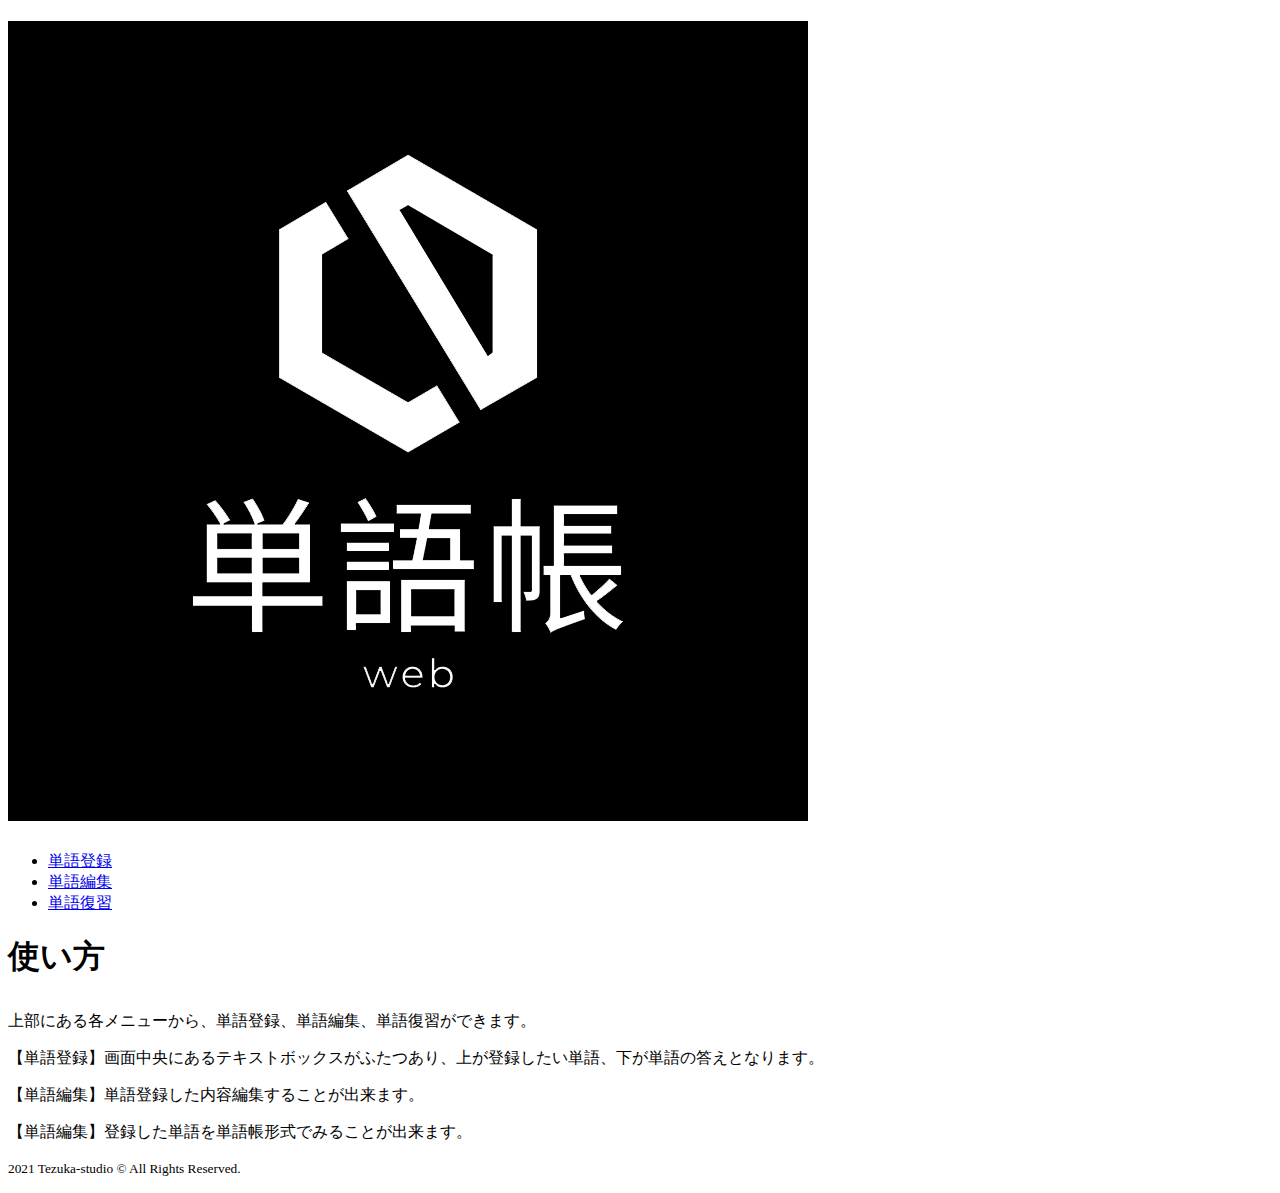
==== index.html @ 6e42fa5a "Add files via upload" ====
<!DOCTYPE html>
<html lang="ja">

<head>
    <meta charset="UTF-8">
    <meta http-equiv="X-UA-Compatible" content="IE=edge">
    <meta name="viewport" content="width=device-width, initial-scale=1.0">
    <link rel="stylesheet" href="CSS/common.css">
    <title>単語帳</title>
</head>

<body>
    <header>
        <h1><a href="/index.html"><img src="/IMAGE/White_on_Black.png" alt="単語登録"></a></h1>
        <nav>
            <ul class="nav">
                <li class="nav_li"><a class="nav_txt" href="/register.html">単語登録</a></li>
                <li class="nav_li"><a class="nav_txt" href="/edit.html">単語編集</a></li>
                <li class="nav_li"><a class="nav_txt" href="/review.html">単語復習</a></li>
            </ul>
        </nav>
    </header>
    <div>
        <main>
            <div class="contents">
                <h1>
                    <p　class="home_ti">使い方</p>
                </h1>
                <p class="home_content1">上部にある各メニューから、単語登録、単語編集、単語復習ができます。</p>
                <p class="home_content2">【単語登録】画面中央にあるテキストボックスがふたつあり、上が登録したい単語、下が単語の答えとなります。</p>
                <p class="home_content2">【単語編集】単語登録した内容編集することが出来ます。</p>
                <p class="home_content2">【単語編集】登録した単語を単語帳形式でみることが出来ます。</p>
            </div>
        </main>

    </div>
    <footer>
        <p><small>2021 Tezuka-studio &copy; All Rights Reserved.</small></p>
    </footer>
</body>

</html>
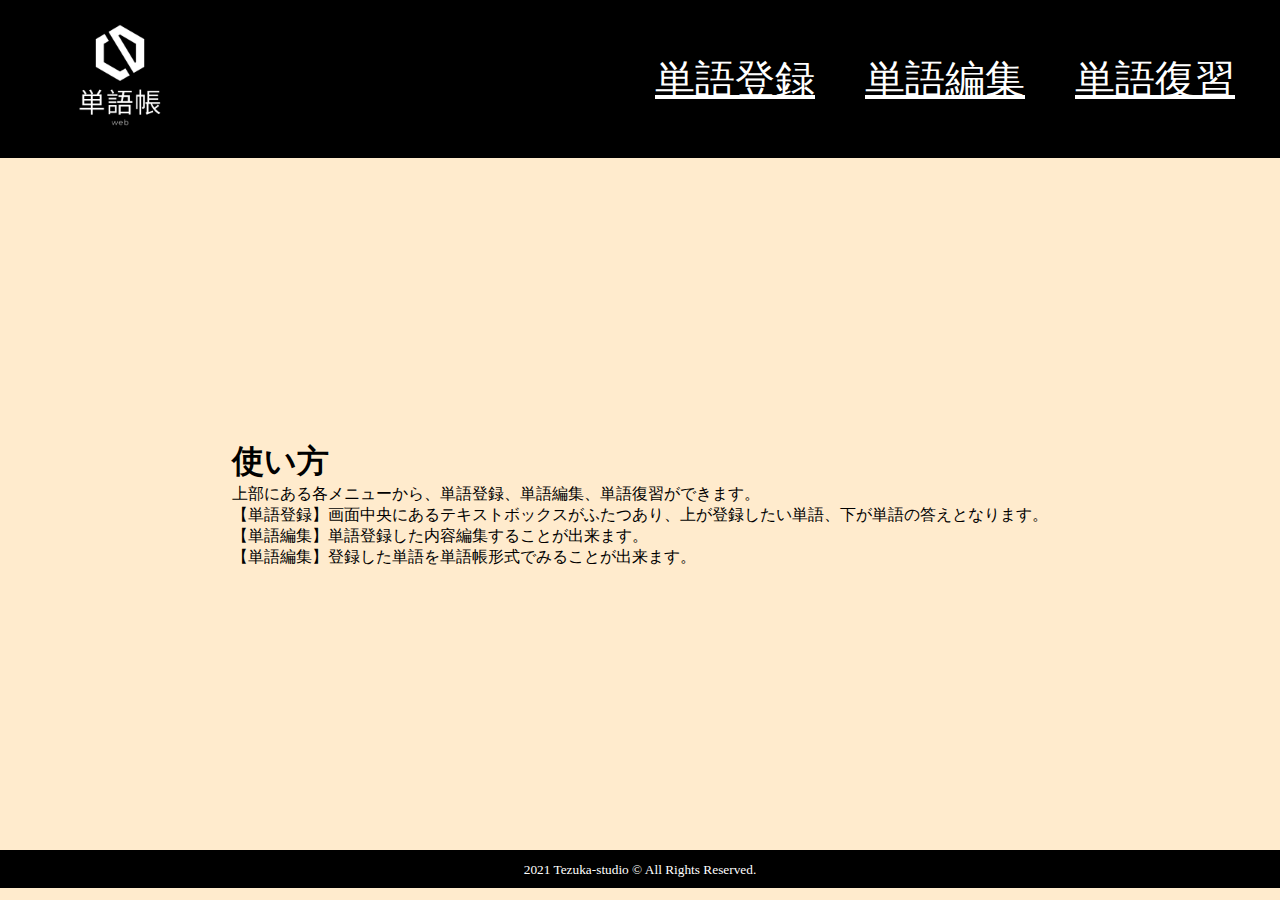
==== commit cb8c0c3f: "Add files via upload" ====
--- a/index.html
+++ b/index.html
@@ -11,12 +11,12 @@
 
 <body>
     <header>
-        <h1><a href="/index.html"><img src="/IMAGE/White_on_Black.png" alt="単語登録"></a></h1>
+        <h1><a href="/WORDNOTE/index.html"><img src="/IMAGE/White_on_Black.png" alt="単語登録"></a></h1>
         <nav>
             <ul class="nav">
-                <li class="nav_li"><a class="nav_txt" href="/register.html">単語登録</a></li>
-                <li class="nav_li"><a class="nav_txt" href="/edit.html">単語編集</a></li>
-                <li class="nav_li"><a class="nav_txt" href="/review.html">単語復習</a></li>
+                <li class="nav_li"><a class="nav_txt" href="/WORDNOTE/register.html">単語登録</a></li>
+                <li class="nav_li"><a class="nav_txt" href="/WORDNOTE/edit.html">単語編集</a></li>
+                <li class="nav_li"><a class="nav_txt" href="/WORDNOTE/review.html">単語復習</a></li>
             </ul>
         </nav>
     </header>
--- a/CSS/common.css
+++ b/CSS/common.css
@@ -0,0 +1,129 @@
+* {
+    padding: 0;
+    margin: 0;
+}
+
+body {
+    background-color: blanchedalmond;
+}
+
+header {
+    display: flex;
+    background-color: black;
+    padding: 0 45px;
+    align-items: center;
+}
+
+h1 {
+    flex: 1;
+}
+
+h1 img {
+    width: 150px;
+}
+
+.nav {
+    display: flex;
+    gap: 50px;
+}
+
+.nav_li {
+    transition: .3s ease;
+}
+
+main {
+    display: flex;
+    justify-content: center;
+    align-items: center;
+    height: calc(100vh - 208px);
+}
+
+.home_ti {
+    font: bold;
+    font-size: 30px;
+}
+
+.nav_li:hover {
+    text-decoration: underline;
+    text-shadow: 4px 4px 4px rgb(121, 105, 105);
+    transform: rotate(-5deg);
+    color:black;
+}
+
+.nav_txt {
+    font-size: 40px;
+    color: white;
+}
+
+.add_txt {
+    display: inline-block;
+    color: black;
+    font-size: 35px;
+    width: 150px;
+}
+
+.add_area {
+    display: block;
+    margin-top: 10px;
+}
+
+.add_description {
+    text-align: center;
+    font-size: 30px;
+}
+
+label {
+    display: flex;
+    align-items: center;
+}
+
+.add_input {
+    width: 500px;
+    padding: 10px;
+    height: 100px;
+    margin-left: 10px;
+    font-size: 30px;
+}
+
+.add_btn {
+    display: block;
+    margin: 50px auto;
+    padding: 10px 50px;
+    font-size: 45px;
+    color: white;
+    background-color: black;
+    cursor: pointer;
+    transition: transform .2s ease-in-out;
+}
+
+.add_btn:hover{
+    color: rgb(141, 141, 141);
+}
+
+.add_btn:active {
+    transform: translateY(4px);
+}
+
+/* .create-area {
+    background: rgb(255, 181, 181);
+    width: 500px;
+    height: 200px;
+    position: fixed;
+    left: 50%;
+    bottom: 0;
+    transform: translateX(-50%);
+    overflow-y: scroll;
+} */
+
+footer {
+    background: black;
+    color: white;
+    text-align: center;
+    padding: 10px;
+}
+
+@media screen and (max-width: 768px) {
+    header {
+        display: none;
+    }
+}
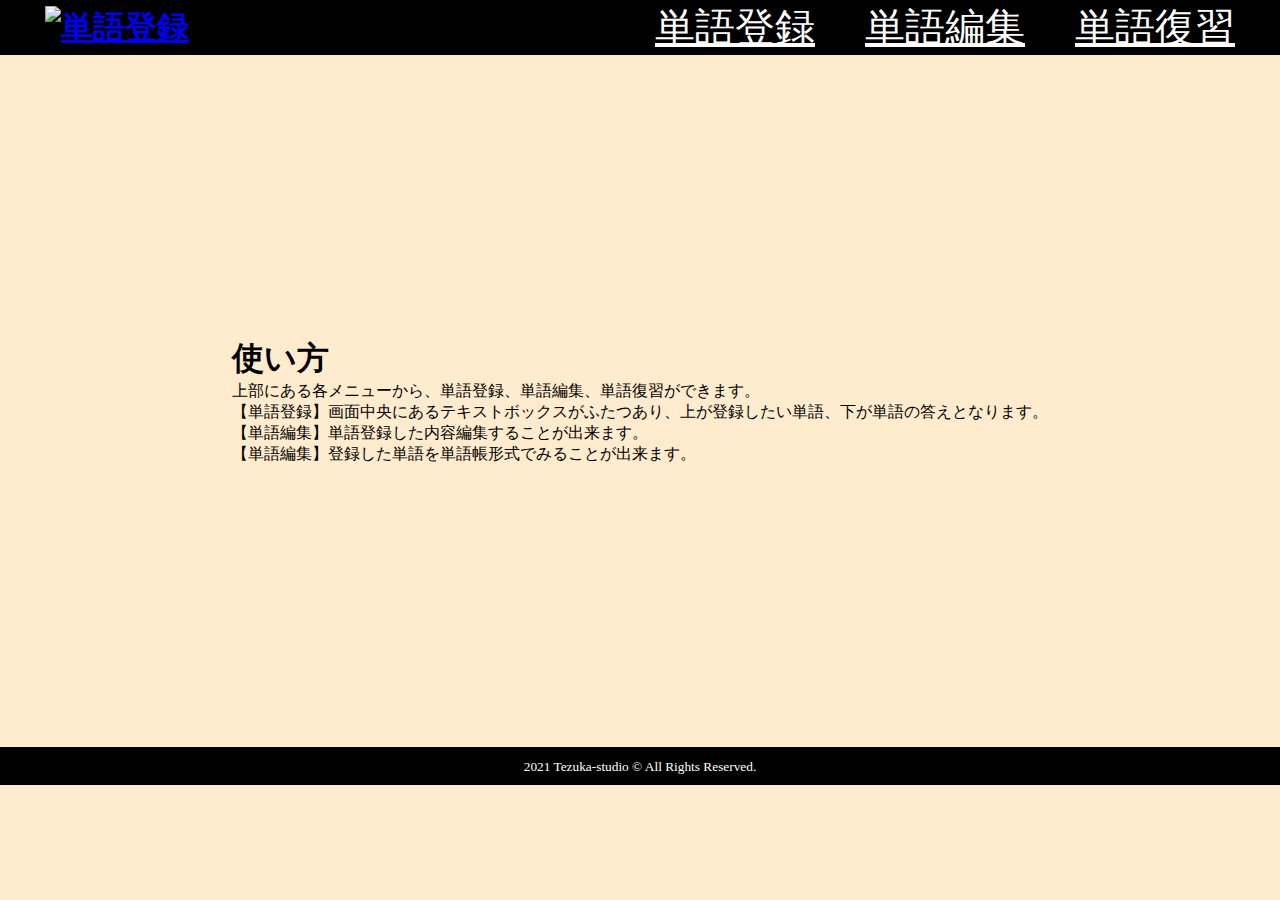
==== commit 38abaf87: "Add files via upload" ====
--- a/index.html
+++ b/index.html
@@ -11,12 +11,12 @@
 
 <body>
     <header>
-        <h1><a href="/WORDNOTE/index.html"><img src="/IMAGE/White_on_Black.png" alt="単語登録"></a></h1>
+        <h1><a href="/WORDNOTE/index.html"><img src="/WORDNOTE/IMAGE/White_on_Black.png" alt="単語登録"></a></h1>
         <nav>
             <ul class="nav">
-                <li class="nav_li"><a class="nav_txt" href="/WORDNOTE/register.html">単語登録</a></li>
-                <li class="nav_li"><a class="nav_txt" href="/WORDNOTE/edit.html">単語編集</a></li>
-                <li class="nav_li"><a class="nav_txt" href="/WORDNOTE/review.html">単語復習</a></li>
+                <li class="nav_li"><a class="nav_txt" href="/WORDNOTE/page/register.html">単語登録</a></li>
+                <li class="nav_li"><a class="nav_txt" href="/WORDNOTE/page/edit.html">単語編集</a></li>
+                <li class="nav_li"><a class="nav_txt" href="/WORDNOTE/page/review.html">単語復習</a></li>
             </ul>
         </nav>
     </header>
